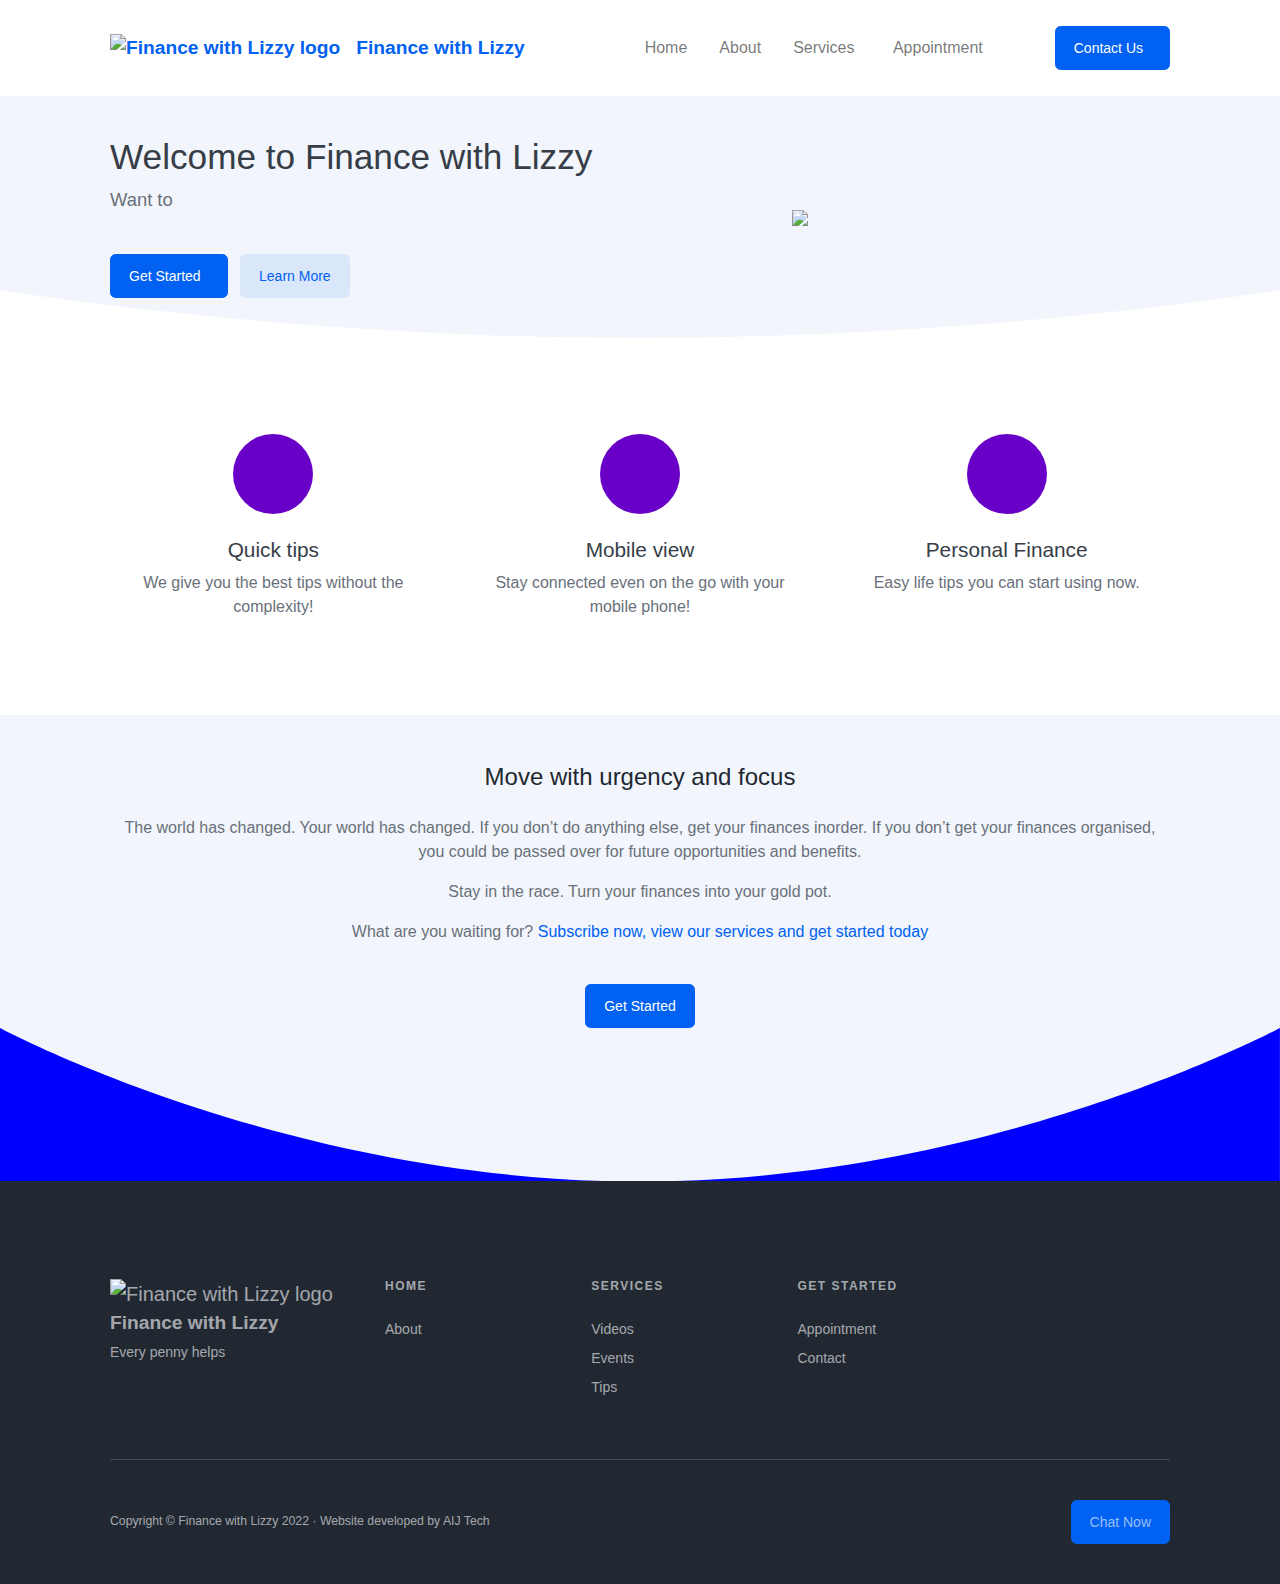
==== index.html @ 0e136846 "Update index.html" ====
<!DOCTYPE html>
<html lang="en-GB">

<!--Start of header section-->   
    <head>
        <meta charset="utf-8" />
          <meta http-equiv="X-UA-Compatible" content="IE=edge" />

        
<!--Mobile Responsive view--> 
        <meta name="viewport" content="width=device-width, initial-scale=1, shrink-to-fit=no" />
<!--Mobile Responsive view--> 

        
<!-- SEO - Snippet control: Must Add unique <Meta Name> desciption to each page -->     
        <meta name="description" content="Finance with Lizzy is a UK based finance company, with a mission to help everyone save money, make money and make their money work harder. Finance with Lizzy is available online in over 30 countries worldwide.">
<!-- SEO - Snippet control: Must Add unique <Meta Name> desciption to each page -->     

        
<!-- SEO - Search Title links: Must Add unique <Title> desciption to each page -->
        <title>Finance with Lizzy | Home </title>
<!-- SEO - Search Title links: Must Add unique <Title> desciption to each page -->

        
<!-- CSS Stylying sheets and Javascript-->      
        <link href="style.css" rel="stylesheet" />
           <link rel="icon" type="image/x-icon" href="favicon.ico">
               <script data-search-pseudo-elements defer src="https://cdnjs.cloudflare.com/ajax/libs/font-awesome/5.15.1/js/all.min.js" crossorigin="anonymous"></script>
        <script src="https://cdnjs.cloudflare.com/ajax/libs/feather-icons/4.24.1/feather.min.js" crossorigin="anonymous"></script>
<!-- CSS Stylying sheets and Javascript--> 

        
         </head>
<!--End of header section-->




<!--Start of navbar, body section -->
    <body>
        <div id="layoutDefault">
            <div id="layoutDefault_content">
                <main>


<!-- Start of navbar section-->
                    <nav class="navbar navbar-marketing navbar-expand-lg bg-white navbar-light">
                        <div class="container px-5">
                            
<!--Clicakble Finance with Lizzy Logo in header and footer-->
                             <a class="navbar-brand text-primary" a href="index.html"> <img src="favicon.ico" alt="Finance with Lizzy logo" style="width:42px;height:42px;"></i></a>
<!--End of Clicakble Finance with Lizzy Logo in header and footer-->
                            
                            <a class="navbar-brand text-primary" href="index.html">Finance with Lizzy</a>
                            

<!--Start of navbar section-->
                            <button class="navbar-toggler" type="button" data-bs-toggle="collapse" data-bs-target="#navbarSupportedContent" aria-controls="navbarSupportedContent" aria-expanded="false" aria-label="Toggle navigation"><i data-feather="menu"></i></button>
                            

<!--Start of navbar section, which will also hide (collapse) in mobile view-->
                            <div class="collapse navbar-collapse" id="navbarSupportedContent">
                                <ul class="navbar-nav ms-auto me-lg-5">
                                    <li class="nav-item"><a class="nav-link" href="index.html">Home</a></li>
                                    <li class="nav-item"><a class="nav-link" href="about.html">About</a></li>
<!--End of navbar section, which will also hide in mobile view-->                                

<!--Start of navbar section, which will also hide in website view-->
                                       
                                         <li class="nav-item dropdown no-caret">
                                        <a class="nav-link dropdown-toggle" id="navbarDropdownPages" href="#" role="button" data-bs-toggle="dropdown" aria-haspopup="true" aria-expanded="false">
                                            Services
                                            <i class="fas fa-chevron-right dropdown-arrow"></i>
                                        </a>
                                        <div class="dropdown-menu dropdown-menu-end me-lg-n10 me-xl-n8 animated--fade-in-up" aria-labelledby="navbarDropdownPages">                                     
                                                 <div class="col-lg-4 p-lg-5">
                                                    <h6 class="dropdown-header text-primary">Services</h6>
                                                    <a class="dropdown-item" href="videos.html">Videos</a>
                                                    <a class="dropdown-item" href="events.html">Events</a>
                                                    <a class="dropdown-item" href="tips.html">Tips</a>                                                  
                                                     <div class="dropdown-divider border-0"></div>                 
                                            </div>
                                        </div>
                                    </li>
                                     
                                    
                                    <li class="nav-item"><a class="nav-link" href="appointment.html">Appointment</a></li>
                                </ul>
                                <a class="btn fw-500 ms-lg-4 btn-primary" href="contact.html">
                                    Contact Us
                                    <i class="ms-2" data-feather="arrow-right"></i>
                                </a>
                                </div>
                            </div>
                        </div>
                    </nav>
<!--End of navbar section, which will also hide in website view-->




<!-- Start of 1st Page section-->
                    <header class="page-header-ui page-header-light py-lg-5 bg-light">
                        <div class="page-header-ui-content">
                            <div class="container px-5">
                                <div class="row gx-5 align-items-center">
                                    <div class="col-lg-7">


                                        
<!--   Start of Code to add typewriter effect-->
 <div class="#"> <h1 class="page-header-ui-title">Welcome to Finance with Lizzy</h1></div>

<p class="page-header-ui-text mb-5">Want to
                              <span class="txt-type" data-wait="3000" data-words='["save money?", "make money?", "make your money work harder?"]'></span></p>
<!-- End of Code to add typewriter effect-->


                                        

<!-- Start of Code to add button-->                                        
                                        <a class="btn btn-primary fw-500 me-2" href="videos.html">
                                            Get Started
                                            <i class="ms-2" data-feather="arrow-right"></i>
                                        </a>
                                        <a class="btn btn-primary-soft text-primary fw-500" href="contact.html">Learn More</a>
                                    </div>
                                    <div class="col-lg-5 d-none d-lg-block"><img class="img-fluid ps-xl-5" src="piggybank.jpg" /></div>
                                </div>
                            </div>
                        </div>
                        <div class="svg-border-rounded text-white">
<!-- End of Code to add button-->  



                            
<!-- Rounded SVG Border "U shaped", under header and picture-->
                            <svg xmlns="http://www.w3.org/2000/svg" viewBox="0 0 144.54 17.34" preserveAspectRatio="none" fill="currentColor"><path d="M144.54,17.34H0V0H144.54ZM0,0S32.36,17.34,72.27,17.34,144.54,0,144.54,0"></path></svg>
                        </div>

                    </header>
<!--End of 1st page section-->




<!--Start of 2nd page section-->
                    <section class="bg-white py-10">
                        <div class="container px-5">
                            <div class="row gx-5 text-center">
                                <div class="col-lg-4 mb-5 mb-lg-0">
                                    <div class="icon-stack icon-stack-xl bg-gradient-primary-to-secondary text-white mb-4"><i data-feather="money"></i></div>
                                    <h3>Quick tips</h3>
                                    
                                    <p class="mb-0">We give you the best tips without the complexity!</p>
                                </div>
                                <div class="col-lg-4 mb-5 mb-lg-0">
                                    <div class="icon-stack icon-stack-xl bg-gradient-primary-to-secondary text-white mb-4"><i data-feather="smartphone"></i></div>
                                    <h3>Mobile view</h3>
                                    <p class="mb-0">Stay connected even on the go with your mobile phone!</p>
                                </div>
                                <div class="col-lg-4">
                                    <div class="icon-stack icon-stack-xl bg-gradient-primary-to-secondary text-white mb-4"><i data-feather="layers"></i></div>
                                    <h3>Personal Finance</h3>
                                    <p class="mb-0">Easy life tips you can start using now. </p>
                                </div>
                            </div>
                        </div>                   
                        <div class="svg-border-rounded text-dark">






                        </div>
                    </section>
                </main>
<!-- End of 1st section-->



<section class="text-gray-600 body-font">
  <div class="container px-5 py-24 mx-auto">
    <div class="flex flex-col text-center w-full mb-12">
        </br>
        </br>
      <h1 class="sm:text-3xl text-2xl font-medium title-font mb-4 text-gray-900">Move with urgency and focus</h1>
      <p class="lg:w-2/3 mx-auto leading-relaxed text-base">

The world has changed. Your world has changed. If you don’t do anything else, get your finances inorder. If you don’t get your finances organised, you could be passed over for future opportunities and benefits.</p>

<p>
Stay in the race. Turn your finances into your gold pot.</p>


<p>What are you waiting for? <a href="videos.html">Subscribe now, view our services and get started today</a></p>


<!--Button-->  
<div class="mt-5 text-center"><a class="btn btn-primary fw-500" href="videos.html">Get Started</a></div></div>
<!-- Button end-->
      

    </div>
  </div>
</section>

                </div>

<!--Start of Footer section here-->
<!-- Rounded SVG Border-->
                            <svg xmlns="http://www.w3.org/2000/svg" viewBox="0 0 144.54 17.34" preserveAspectRatio="none" fill="blue"><path d="M144.54,17.34H0V0H144.54ZM0,0S32.36,17.34,72.27,17.34,144.54,0,144.54,0"></path></svg>              
            





<!--Start of Footer section -->         
            <div id="layoutDefault_footer">
                <footer class="footer pt-10 pb-5 mt-auto bg-dark footer-dark">
                    <div class="container px-5">
                        <div class="row gx-5">
                            <div class="col-lg-3">


<!--Clicakble Finance with Lizzy Logo in header and footer-->
<a class="navbar-brand text-primary" a href="index.html"> <img src="favicon.ico" alt="Finance with Lizzy logo" style="width:42px;height:42px;"></i></a>
<!--End of Clicakble Finance with Lizzy Logo in header and footer-->


<!--Footer logo section-->
            <div class="footer-brand">Finance with Lizzy</div>
                <div class="mb-3">Every penny helps</div>
                  <div class="icon-list-social mb-5">
                    <a class="icon-list-social-link" a href="https://www.instagram.com"><i class="fab fa-instagram"></i></a>
                    <a class="icon-list-social-link" a href="https://www.linkedin.com/in/finance-wth-lizzy"><i class="fab fa-linkedin"></i></a>
                    <a class="icon-list-social-link" a href="mailto:finance.with.lizzy@outlook.com"><i class="fa fa-envelope"></i></a>
                    <a class="icon-list-social-link" a href="tel:+44-7946-403-628"><i class="fa fa-phone-square"></i></a>
                                </div>
                            </div>
                            
            <div class="col-lg-9">
                 <div class="row gx-5">
                     <div class="col-lg-3 col-md-6 mb-5 mb-lg-0">
                         <div class="text-uppercase-expanded text-xs mb-4">Home</div>
                            <ul class="list-unstyled mb-0">
                               <li class="mb-2"><a href="about.html">About</a></li>
                                      </ul>
                                    </div>

<div class="col-lg-3 col-md-6 mb-5 mb-lg-0">
    <div class="text-uppercase-expanded text-xs mb-4">Services</div>
        <ul class="list-unstyled mb-0">
             <li class="mb-2"><a href="videos.html">Videos</a></li>
             <li class="mb-2"><a href="events.html">Events</a></li>
             <li class="mb-2"><a href="tips.html">Tips</a></li>

                                     </ul>
                                    </div>


<div class="col-lg-3 col-md-6">
                <div class="text-uppercase-expanded text-xs mb-4">Get Started</div>
                  <ul class="list-unstyled mb-0">
                     <li class="mb-2"><a href="appointment.html">Appointment</a></li> 
                     <li class="mb-2"><a href="contact.html">Contact</a></li> 
                                        </ul>
                                        <br>
                                    </div>
                                </div>
                            </div>
                        </div>
                    <hr class="my-5" />

   <div class="row gx-5 align-items-center">
         <div class="col-md-6 small">Copyright &copy; Finance with Lizzy 2022 
 &middot; Website developed by <a href="https://www.aijtech.com">AIJ Tech</a>
                                </div>

<div class="col-md-6 text-md-end small">

                                


<!-- WhatsApp button section-->                     
 <a class="btn fw-500 ms-lg-4 btn-primary" 
<button class="btn" a href="https://wa.me/+447946403628?text=Hi,%20I'm%20interested%20in%20your%20website%20and%20social%20media%20package.">Chat Now</button></a>
<!-- End of WhatsApp button section--> 

                                
                                </div>
                            </div>
                        </div>
                    </div>
                </footer>
<!--End of footer section-->

                 </div>
              </div>

<!--Start of JavaScript link section-->        
            <script src="https://cdn.jsdelivr.net/npm/bootstrap@5.1.3/dist/js/bootstrap.bundle.min.js" crossorigin="anonymous"></script>
        <script src="scripts.js"></script>
<!--End of JavaScript link section-->   
    </body>
</html>
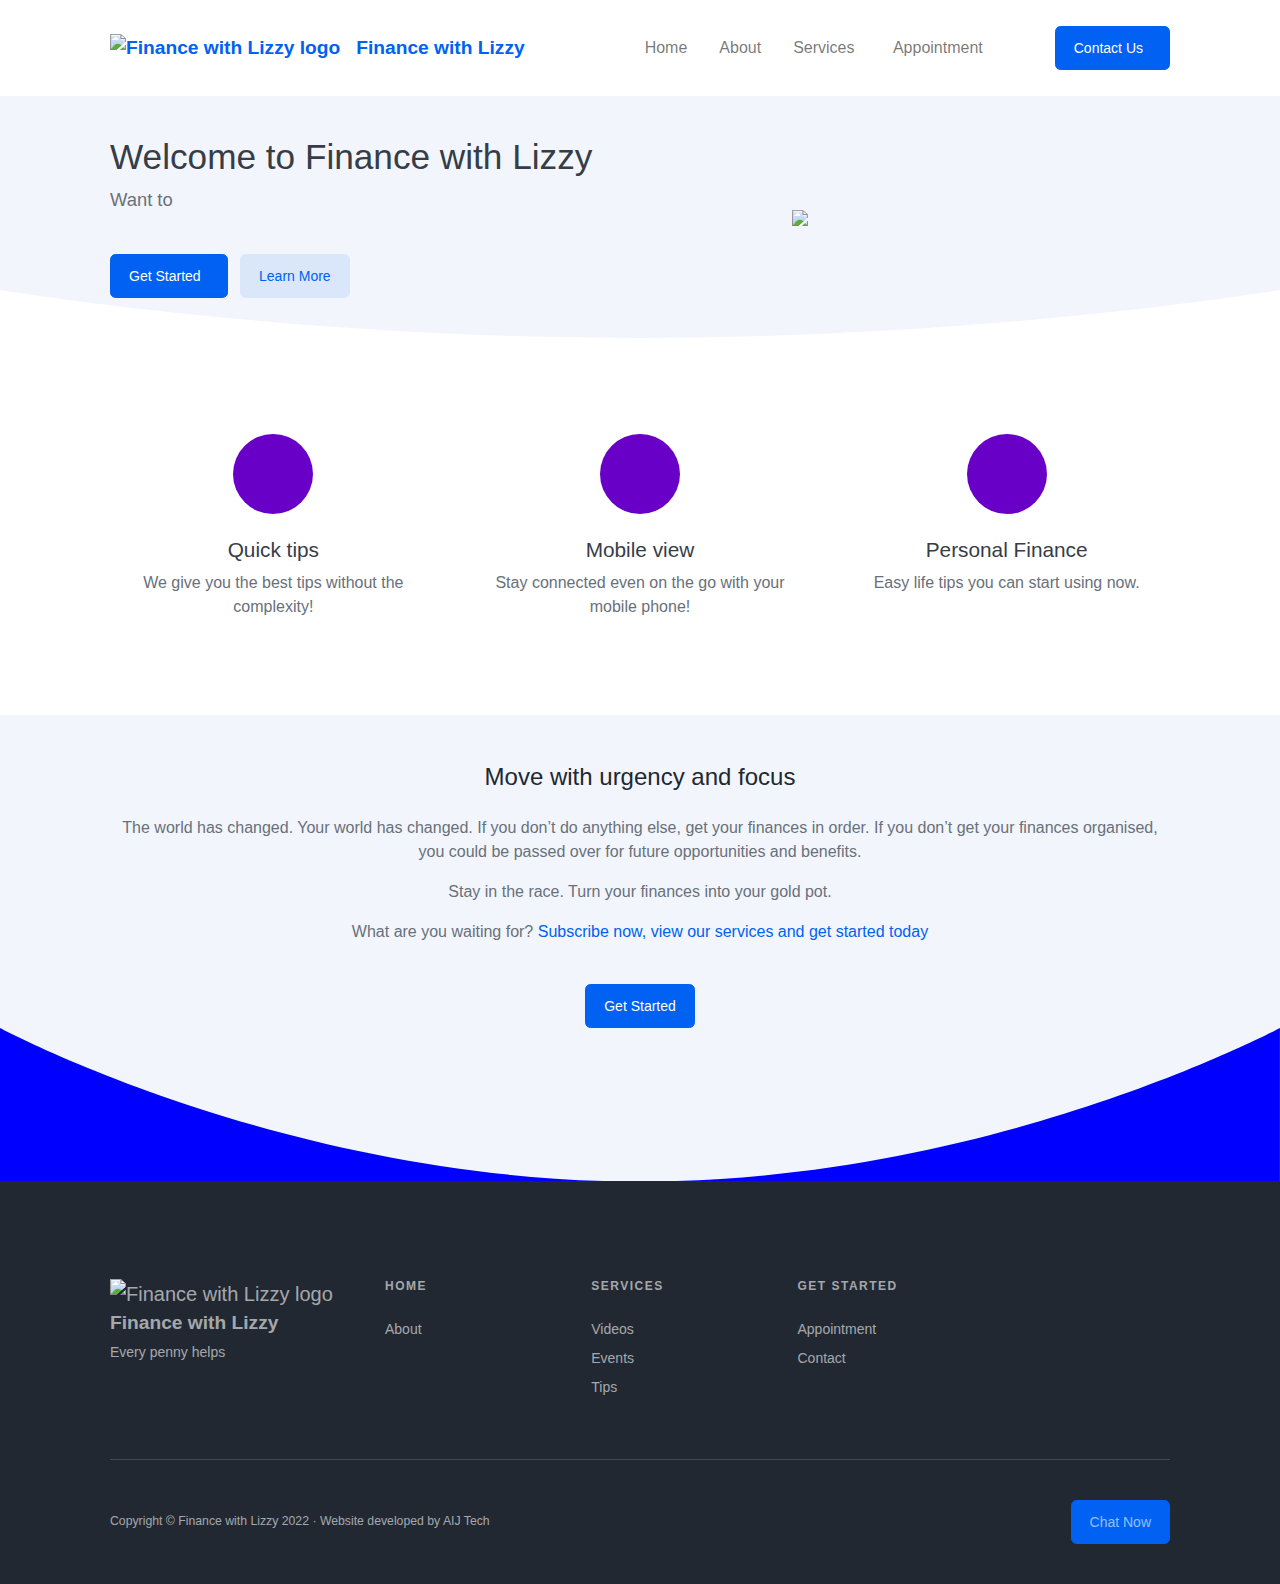
==== commit 8acea289: "Update index.html" ====
--- a/index.html
+++ b/index.html
@@ -14,11 +14,16 @@
         
 <!-- SEO - Snippet control: Must Add unique <Meta Name> desciption to each page -->     
         <meta name="description" content="Finance with Lizzy is a UK based finance company, with a mission to help everyone save money, make money and make their money work harder. Finance with Lizzy is available online in over 30 countries worldwide.">
+        <meta name="keywords" content="​We provide financial education to people, save money, make money, make your money work harder, Finance with Lizzy, personal finance, accountant, business finance, UK, USA, Canada, Global, financial freedom, debt free, FIRE and Financial freedom retire early. ​Our services can help you adapt to today’s world and help you shape your finances to reach your goals.> 
+        <meta name="generator" content="www.financewithlizzy.com">
+        <meta property="og:title" content="Finance with Lizzy | Home">
+        <meta property="og:description" content="Finance with Lizzy is a UK based finance company, with a mission to help everyone save money, make money and make their money work harder. Finance with Lizzy is available online in over 30 countries worldwide.
+        <meta property="og:image" content="favicon.ico">
 <!-- SEO - Snippet control: Must Add unique <Meta Name> desciption to each page -->     
 
         
 <!-- SEO - Search Title links: Must Add unique <Title> desciption to each page -->
-        <title>Finance with Lizzy | Home </title>
+        <title>Finance with Lizzy | About Us </title>
 <!-- SEO - Search Title links: Must Add unique <Title> desciption to each page -->
 
         
@@ -98,7 +103,6 @@
 
 
 
-
 <!-- Start of 1st Page section-->
                     <header class="page-header-ui page-header-light py-lg-5 bg-light">
                         <div class="page-header-ui-content">
@@ -189,7 +193,7 @@
       <h1 class="sm:text-3xl text-2xl font-medium title-font mb-4 text-gray-900">Move with urgency and focus</h1>
       <p class="lg:w-2/3 mx-auto leading-relaxed text-base">
 
-The world has changed. Your world has changed. If you don’t do anything else, get your finances inorder. If you don’t get your finances organised, you could be passed over for future opportunities and benefits.</p>
+The world has changed. Your world has changed. If you don’t do anything else, get your finances in order. If you don’t get your finances organised, you could be passed over for future opportunities and benefits.</p>
 
 <p>
 Stay in the race. Turn your finances into your gold pot.</p>
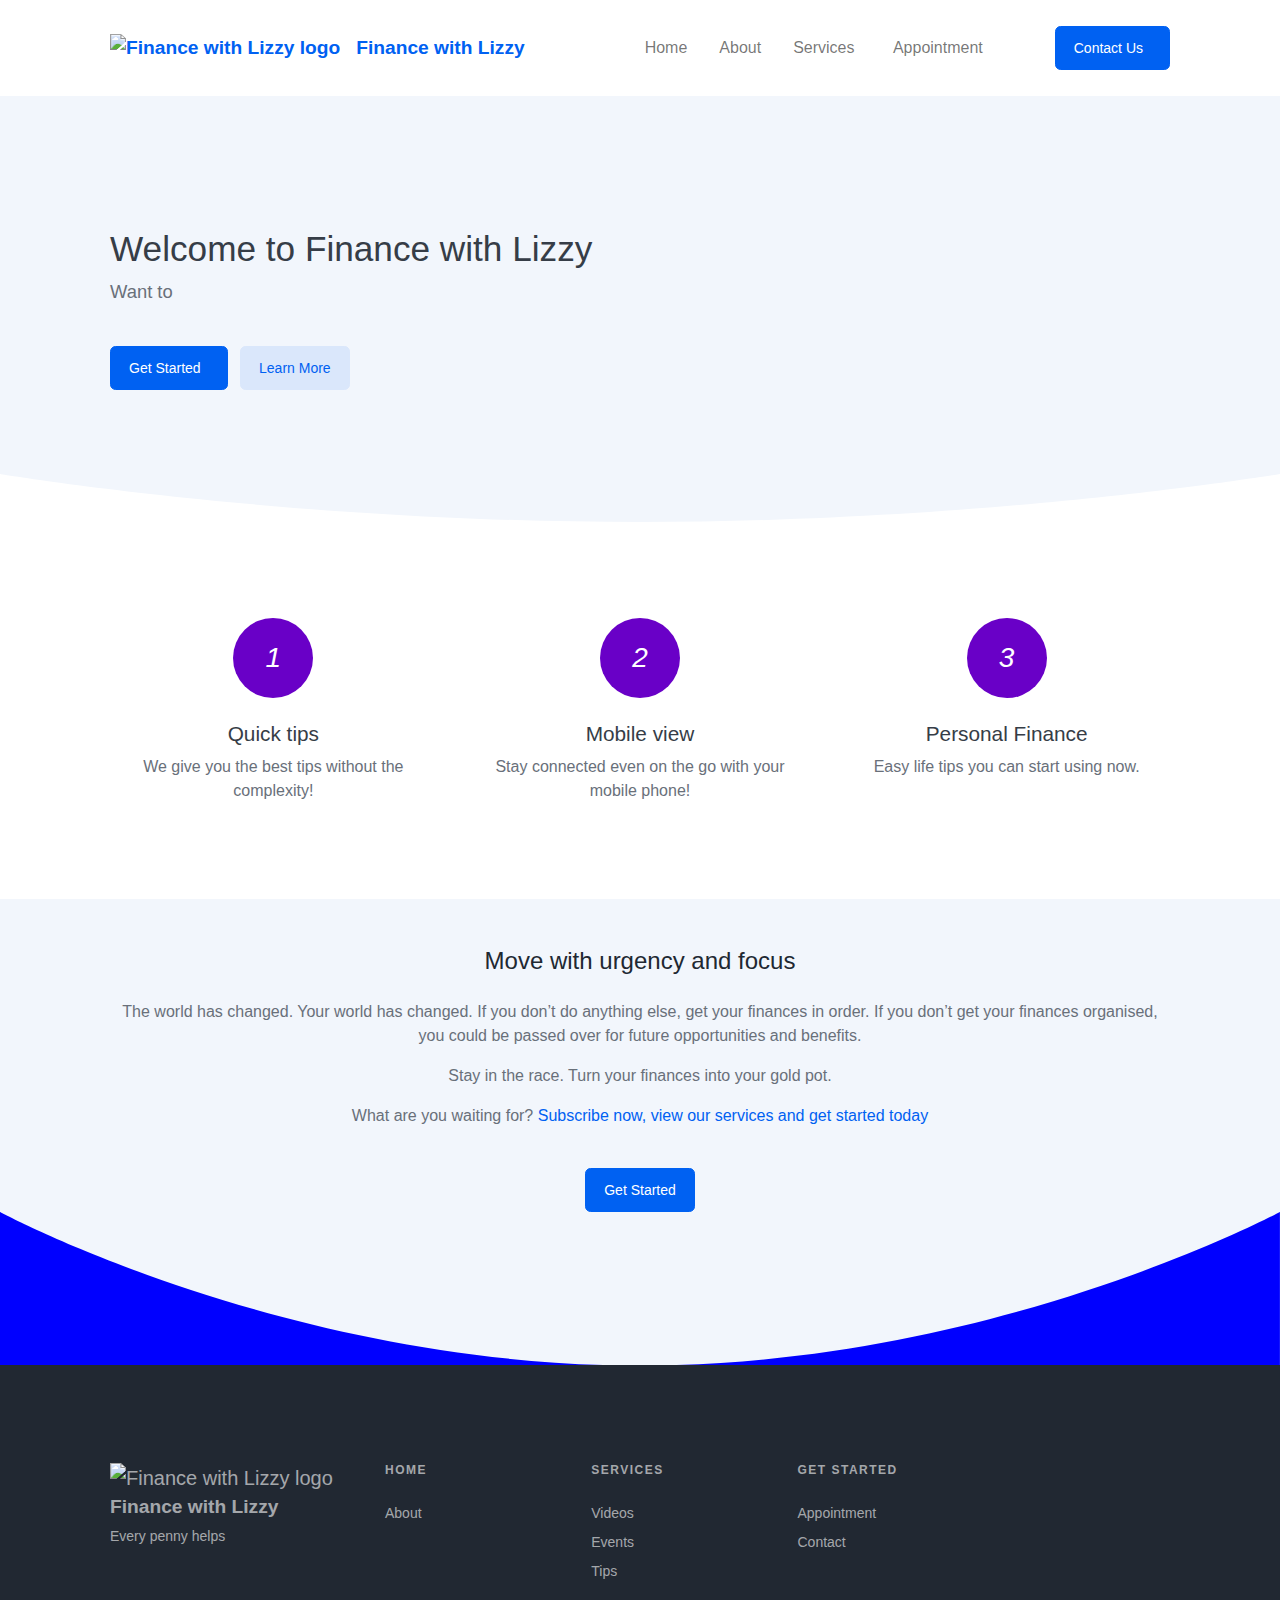
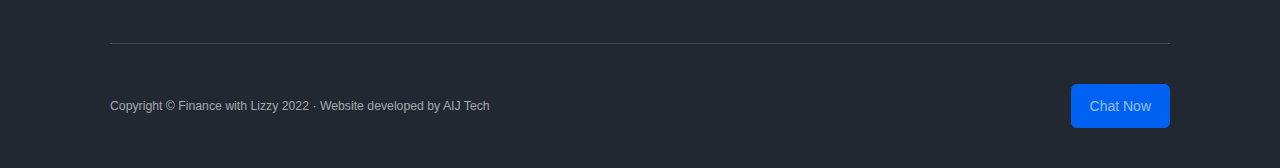
==== commit 7b20035a: "Update index.html" ====
--- a/index.html
+++ b/index.html
@@ -23,7 +23,7 @@
 
         
 <!-- SEO - Search Title links: Must Add unique <Title> desciption to each page -->
-        <title>Finance with Lizzy | About Us </title>
+        <title>Finance with Lizzy | Home </title>
 <!-- SEO - Search Title links: Must Add unique <Title> desciption to each page -->
 
         
@@ -129,7 +129,20 @@
                                         </a>
                                         <a class="btn btn-primary-soft text-primary fw-500" href="contact.html">Learn More</a>
                                     </div>
-                                    <div class="col-lg-5 d-none d-lg-block"><img class="img-fluid ps-xl-5" src="piggybank.jpg" /></div>
+                                    
+                                     <!-- Go to Youtube, click on video and then click share, then copy, then embed link and copy the code for that video -->
+    
+                                    <div class="col-lg-5 d-none d-lg-block"><img class="img-fluid ps-xl-5">
+                                    
+                                        
+                                             
+          <iframe width="560" height="315" src="https://www.youtube.com/embed/Q7CqbtzpdrM?autoplay=1&mute=1" title="YouTube video player" frameborder="0" allow="accelerometer; autoplay; clipboard-write; encrypted-media; gyroscope; picture-in-picture" allowfullscreen></iframe>
+          
+          
+        </div>
+      <br>
+    <br>
+       
                                 </div>
                             </div>
                         </div>
@@ -154,18 +167,18 @@
                         <div class="container px-5">
                             <div class="row gx-5 text-center">
                                 <div class="col-lg-4 mb-5 mb-lg-0">
-                                    <div class="icon-stack icon-stack-xl bg-gradient-primary-to-secondary text-white mb-4"><i data-feather="money"></i></div>
+                                    <div class="icon-stack icon-stack-xl bg-gradient-primary-to-secondary text-white mb-4"><i data-feather="code">1</i></div>
                                     <h3>Quick tips</h3>
                                     
                                     <p class="mb-0">We give you the best tips without the complexity!</p>
                                 </div>
                                 <div class="col-lg-4 mb-5 mb-lg-0">
-                                    <div class="icon-stack icon-stack-xl bg-gradient-primary-to-secondary text-white mb-4"><i data-feather="smartphone"></i></div>
+                                    <div class="icon-stack icon-stack-xl bg-gradient-primary-to-secondary text-white mb-4"><i data-feather="smartphone">2</i></div>
                                     <h3>Mobile view</h3>
                                     <p class="mb-0">Stay connected even on the go with your mobile phone!</p>
                                 </div>
                                 <div class="col-lg-4">
-                                    <div class="icon-stack icon-stack-xl bg-gradient-primary-to-secondary text-white mb-4"><i data-feather="layers"></i></div>
+                                    <div class="icon-stack icon-stack-xl bg-gradient-primary-to-secondary text-white mb-4"><i data-feather="layers">3</i></div>
                                     <h3>Personal Finance</h3>
                                     <p class="mb-0">Easy life tips you can start using now. </p>
                                 </div>
@@ -182,6 +195,11 @@
                     </section>
                 </main>
 <!-- End of 1st section-->
+        
+        
+   
+        
+        
 
 
 
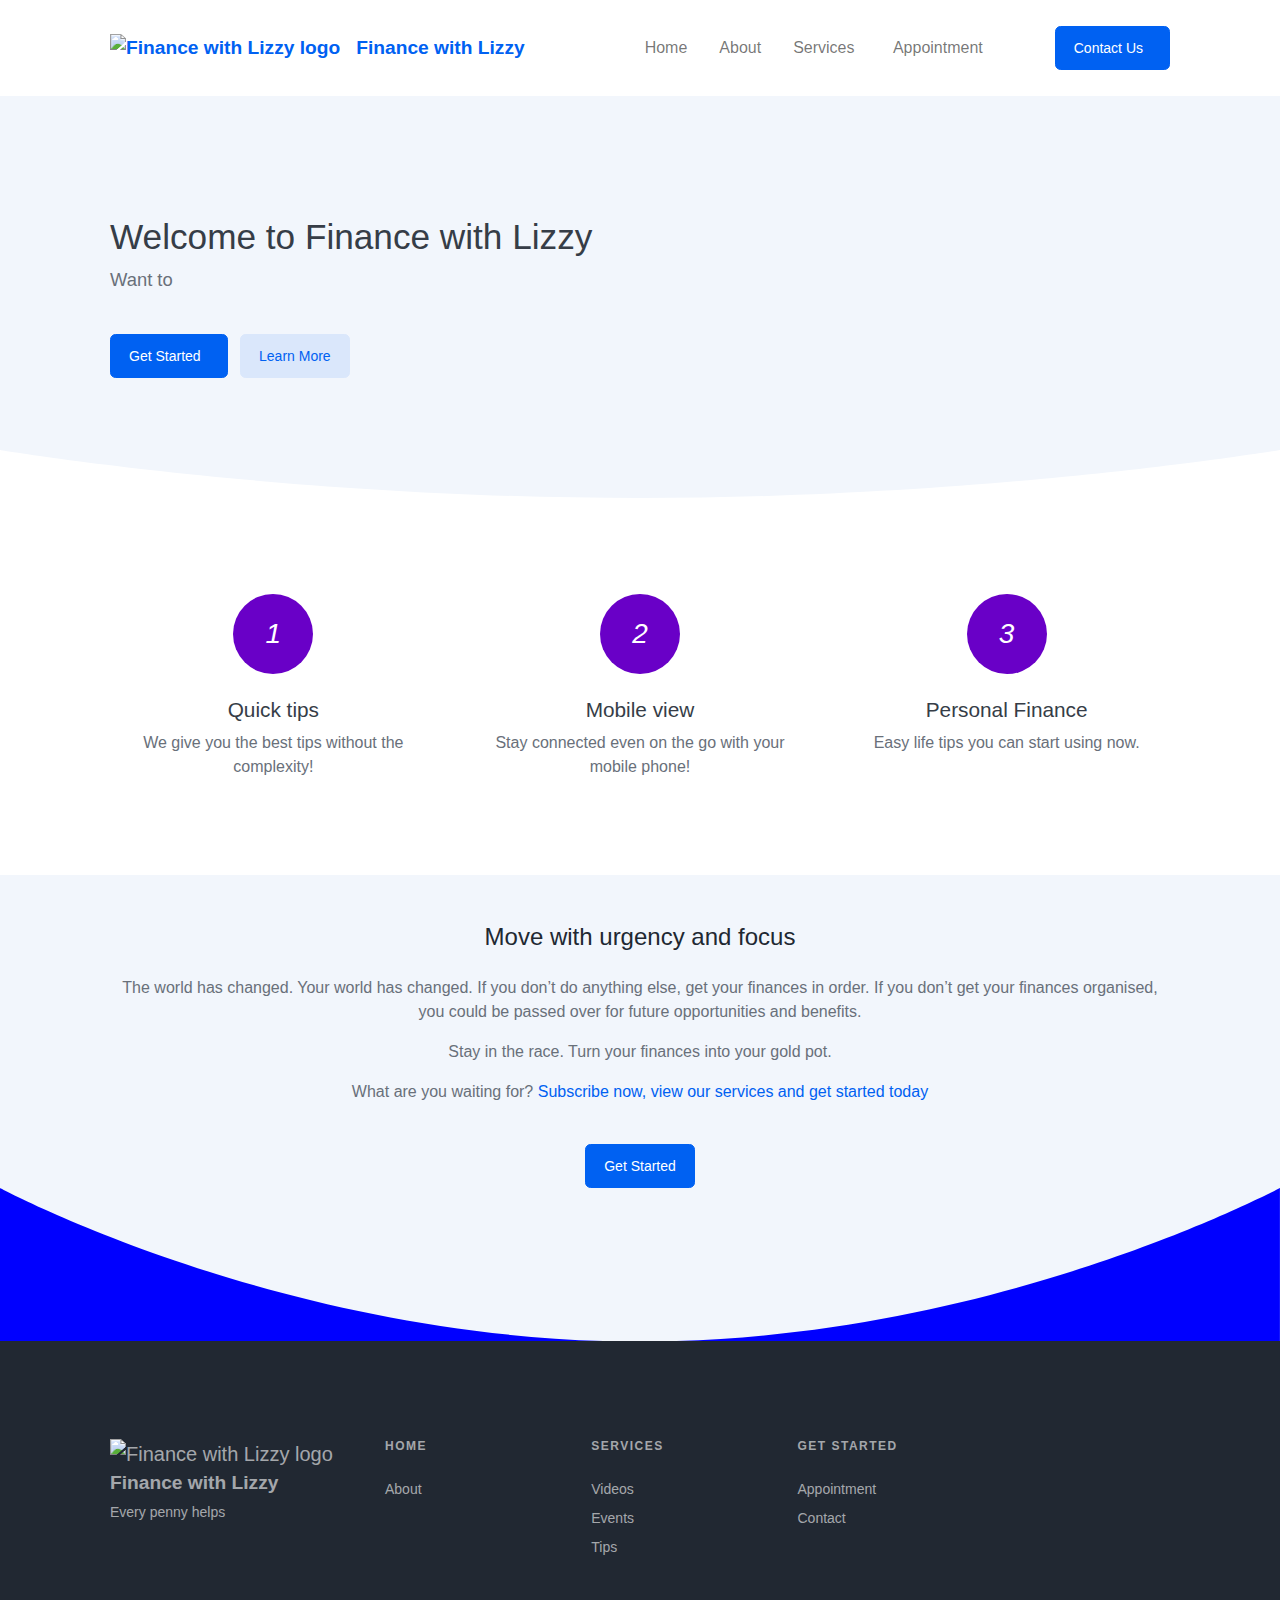
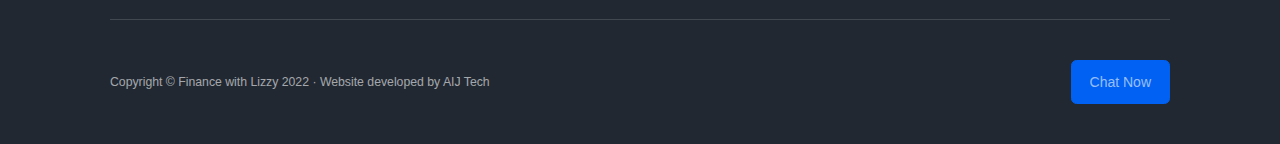
==== commit fc2bdb39: "Update index.html" ====
--- a/index.html
+++ b/index.html
@@ -80,9 +80,9 @@
                                         <div class="dropdown-menu dropdown-menu-end me-lg-n10 me-xl-n8 animated--fade-in-up" aria-labelledby="navbarDropdownPages">                                     
                                                  <div class="col-lg-4 p-lg-5">
                                                     <h6 class="dropdown-header text-primary">Services</h6>
-                                                    <a class="dropdown-item" href="videos.html">Videos</a>
-                                                    <a class="dropdown-item" href="events.html">Events</a>
-                                                    <a class="dropdown-item" href="tips.html">Tips</a>                                                  
+                                                    <a class="dropdown-item" href="services.html">Videos</a>
+                                                    <a class="dropdown-item" href="services.html">Events</a>
+                                                    <a class="dropdown-item" href="services.html">Tips</a>                                                  
                                                      <div class="dropdown-divider border-0"></div>                 
                                             </div>
                                         </div>
@@ -130,29 +130,21 @@
                                         <a class="btn btn-primary-soft text-primary fw-500" href="contact.html">Learn More</a>
                                     </div>
                                     
-                                     <!-- Go to Youtube, click on video and then click share, then copy, then embed link and copy the code for that video -->
-    
-                                    <div class="col-lg-5 d-none d-lg-block"><img class="img-fluid ps-xl-5">
-                                    
-                                        
-                                             
-          <iframe width="560" height="315" src="https://www.youtube.com/embed/Q7CqbtzpdrM?autoplay=1&mute=1" title="YouTube video player" frameborder="0" allow="accelerometer; autoplay; clipboard-write; encrypted-media; gyroscope; picture-in-picture" allowfullscreen></iframe>
-          
-          
-        </div>
-      <br>
-    <br>
-       
+                                    <div class="col-lg-5 d-none d-lg-block"><iframe width="560" height="315" src="https://www.youtube.com/embed/Q7CqbtzpdrM?autoplay=1&mute=1" title="YouTube video player" frameborder="0" allow="accelerometer; autoplay; clipboard-write; encrypted-media; gyroscope; picture-in-picture" allowfullscreen></iframe>
+          </div>
                                 </div>
                             </div>
                         </div>
                         <div class="svg-border-rounded text-white">
 <!-- End of Code to add button-->  
 
-
-
-                            
+                                    
+                               
+
+                        
+
 <!-- Rounded SVG Border "U shaped", under header and picture-->
+                         <div class="svg-border-rounded text-white">    
                             <svg xmlns="http://www.w3.org/2000/svg" viewBox="0 0 144.54 17.34" preserveAspectRatio="none" fill="currentColor"><path d="M144.54,17.34H0V0H144.54ZM0,0S32.36,17.34,72.27,17.34,144.54,0,144.54,0"></path></svg>
                         </div>
 
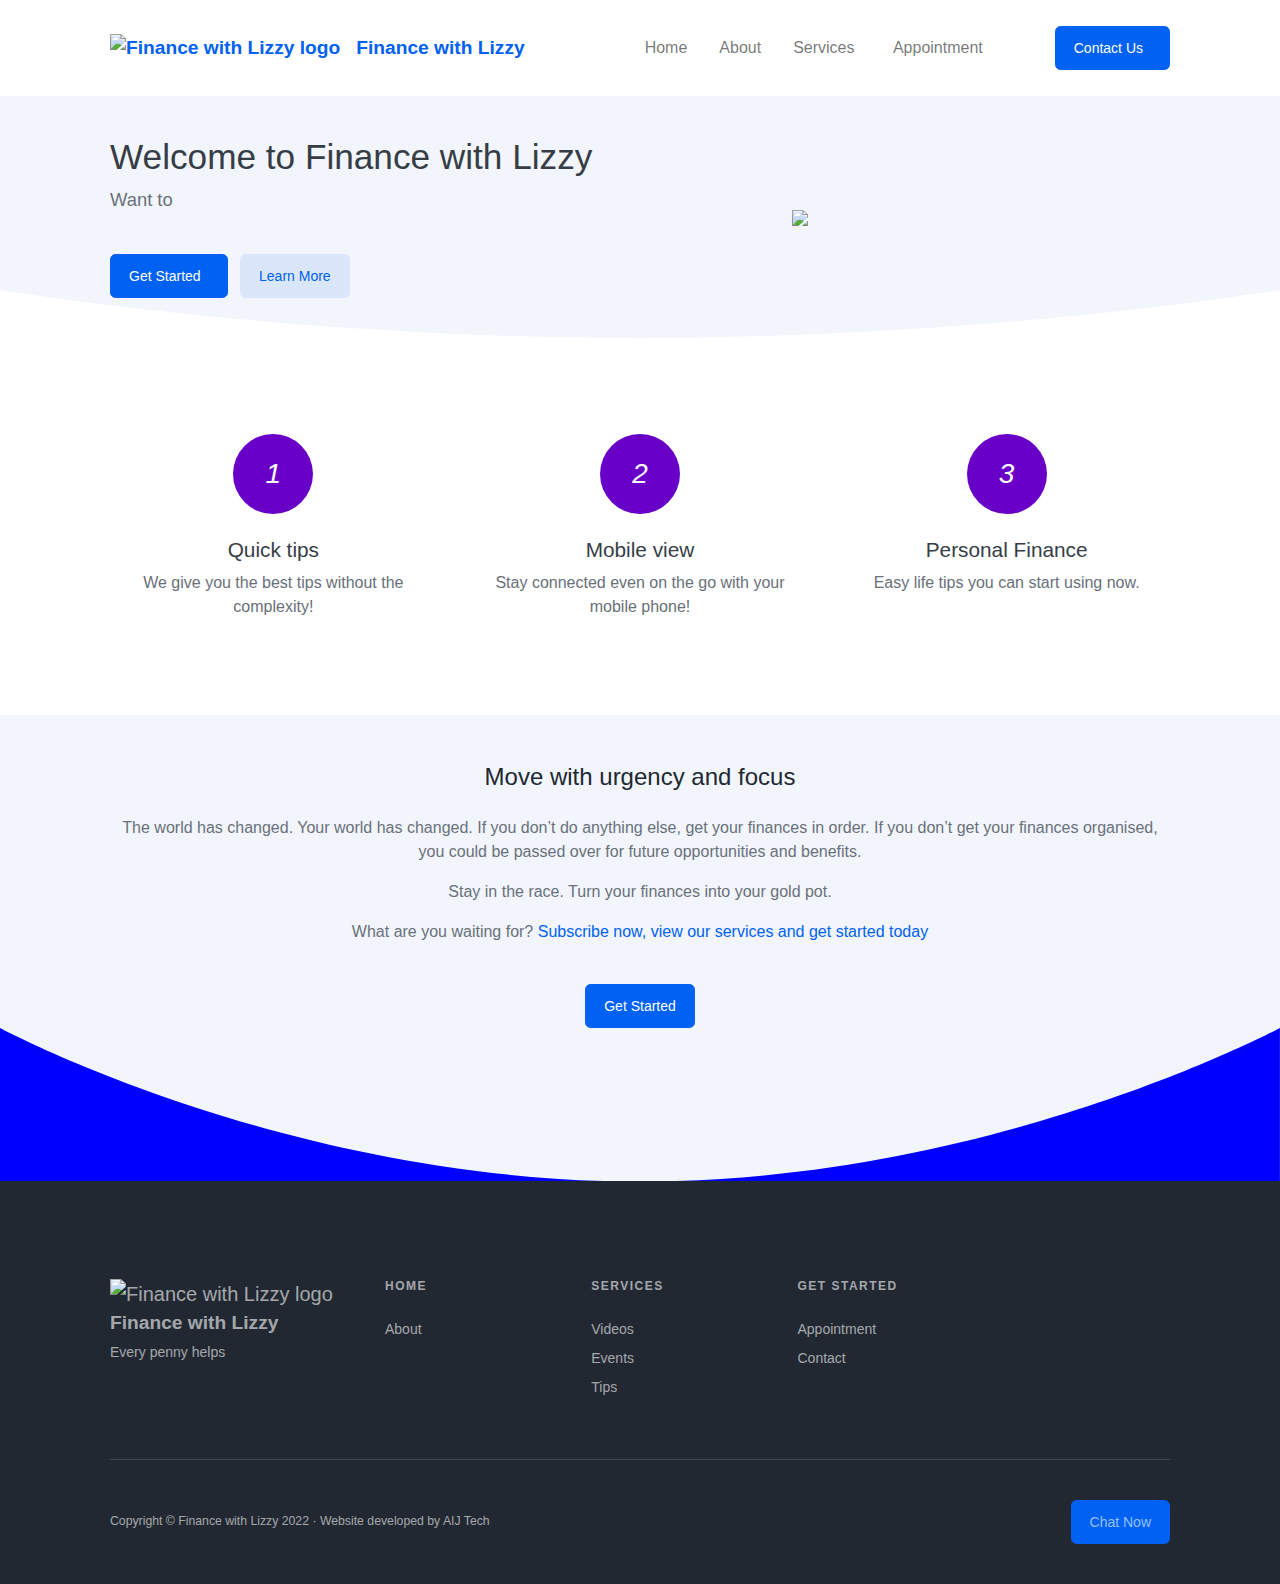
==== commit 463a93e7: "Update index.html" ====
--- a/index.html
+++ b/index.html
@@ -123,20 +123,19 @@
                                         
 
 <!-- Start of Code to add button-->                                        
-                                        <a class="btn btn-primary fw-500 me-2" href="videos.html">
+                                        <a class="btn btn-primary fw-500 me-2" href="services.html">
                                             Get Started
                                             <i class="ms-2" data-feather="arrow-right"></i>
                                         </a>
                                         <a class="btn btn-primary-soft text-primary fw-500" href="contact.html">Learn More</a>
                                     </div>
-                                    
-                                    <div class="col-lg-5 d-none d-lg-block"><iframe width="560" height="315" src="https://www.youtube.com/embed/Q7CqbtzpdrM?autoplay=1&mute=1" title="YouTube video player" frameborder="0" allow="accelerometer; autoplay; clipboard-write; encrypted-media; gyroscope; picture-in-picture" allowfullscreen></iframe>
-          </div>
+                                    <div class="col-lg-5 d-none d-lg-block"><img class="img-fluid ps-xl-5" src="piggybank.jpg" /></div>
                                 </div>
                             </div>
                         </div>
                         <div class="svg-border-rounded text-white">
 <!-- End of Code to add button-->  
+
 
                                     
                                
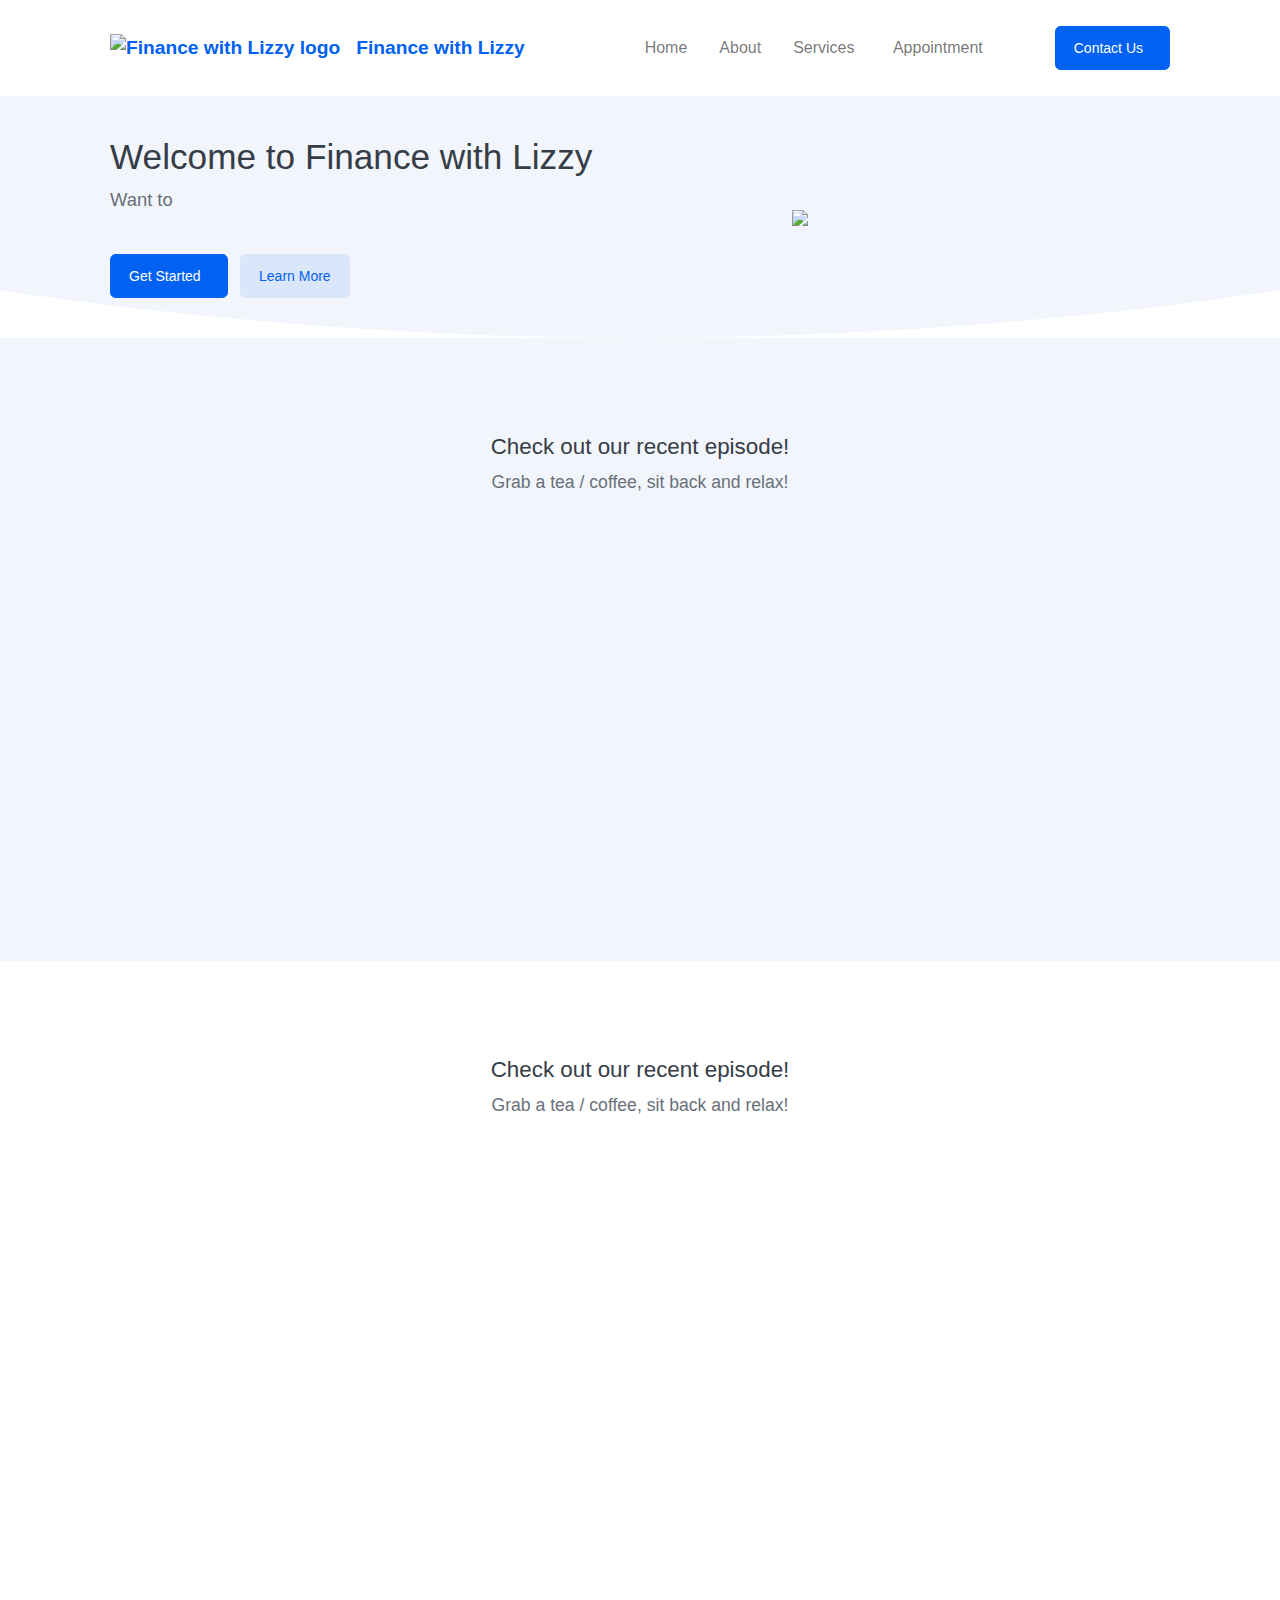
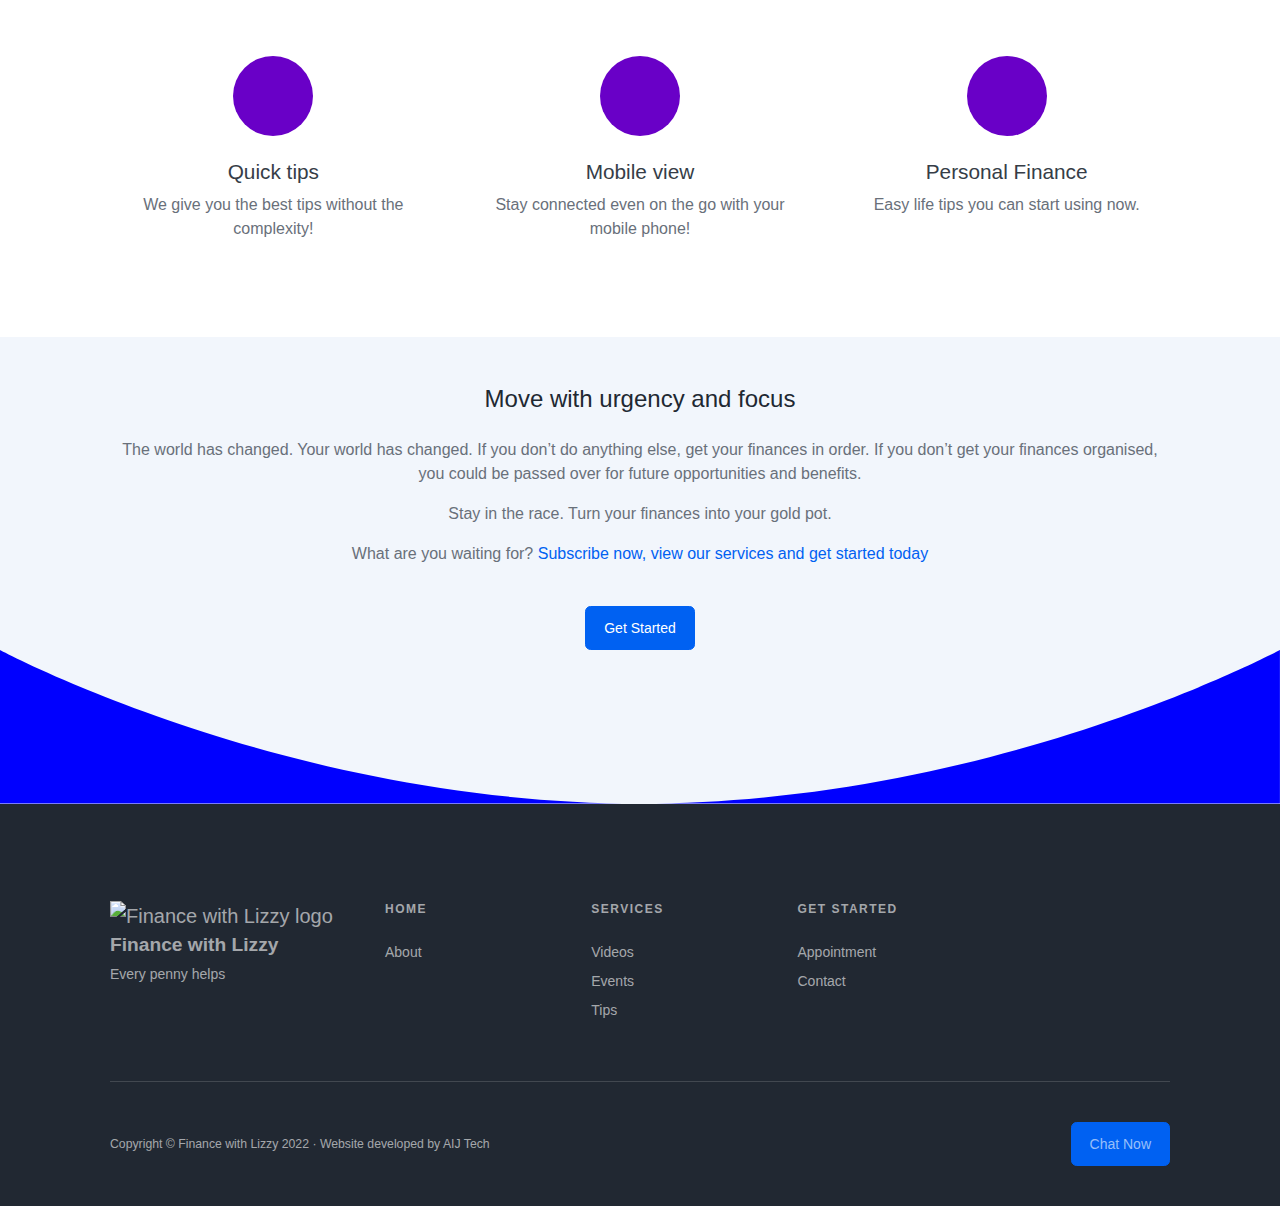
==== commit 075bce89: "Update index.html" ====
--- a/index.html
+++ b/index.html
@@ -151,25 +151,76 @@
 <!--End of 1st page section-->
 
 
-
-
+                        
+                                    <section class="bg-light py-10">
+                        <div class="container px-5">
+                            <div class="text-center mb-5">
+                                <h2>Check out our recent episode!</h2>
+                                <p class="lead">Grab a tea / coffee, sit back and relax!</p>
+                            </div>
+                           
+                            <div class="row gx-5">
+                                                    <iframe width="250" height="330" src="https://www.youtube.com/embed/pZyyFwGM_Zo" title="YouTube video player" frameborder="0" allow="accelerometer; autoplay; clipboard-write; encrypted-media; gyroscope; picture-in-picture" allowfullscreen></iframe> 
+                            </div>
+                           
+                    </section>              
+                        
+ 
+                       
+                    
+
+<!--Start of 2nd page section-->
+                    <section class="bg-white py-10">
+                        <div class="container px-5">
+                            <div class="row gx-5 text-center">
+                             
+                                
+                                
+                                <h2>Check out our recent episode!</h2>
+                                <p class="lead">Grab a tea / coffee, sit back and relax!</p>
+                            
+                           
+                            <div class="row gx-5">
+                                                    <iframe width="250" height="330" src="https://www.youtube.com/embed/pZyyFwGM_Zo" title="YouTube video player" frameborder="0" allow="accelerometer; autoplay; clipboard-write; encrypted-media; gyroscope; picture-in-picture" allowfullscreen></iframe> 
+                            </div>
+                                
+                                
+                                
+                                
+                            </div>
+                        </div>                   
+                        <div class="svg-border-rounded text-dark">
+
+                        </div>
+                    </section>
+                </main>
+<!-- End of 1st section-->
+        
+        
+   
+                        
+                      
+                        
+                        
+                        
+    
 <!--Start of 2nd page section-->
                     <section class="bg-white py-10">
                         <div class="container px-5">
                             <div class="row gx-5 text-center">
                                 <div class="col-lg-4 mb-5 mb-lg-0">
-                                    <div class="icon-stack icon-stack-xl bg-gradient-primary-to-secondary text-white mb-4"><i data-feather="code">1</i></div>
+                                    <div class="icon-stack icon-stack-xl bg-gradient-primary-to-secondary text-white mb-4"><i data-feather="money"></i></div>
                                     <h3>Quick tips</h3>
                                     
                                     <p class="mb-0">We give you the best tips without the complexity!</p>
                                 </div>
                                 <div class="col-lg-4 mb-5 mb-lg-0">
-                                    <div class="icon-stack icon-stack-xl bg-gradient-primary-to-secondary text-white mb-4"><i data-feather="smartphone">2</i></div>
+                                    <div class="icon-stack icon-stack-xl bg-gradient-primary-to-secondary text-white mb-4"><i data-feather="smartphone"></i></div>
                                     <h3>Mobile view</h3>
                                     <p class="mb-0">Stay connected even on the go with your mobile phone!</p>
                                 </div>
                                 <div class="col-lg-4">
-                                    <div class="icon-stack icon-stack-xl bg-gradient-primary-to-secondary text-white mb-4"><i data-feather="layers">3</i></div>
+                                    <div class="icon-stack icon-stack-xl bg-gradient-primary-to-secondary text-white mb-4"><i data-feather="layers"></i></div>
                                     <h3>Personal Finance</h3>
                                     <p class="mb-0">Easy life tips you can start using now. </p>
                                 </div>
@@ -177,18 +228,18 @@
                         </div>                   
                         <div class="svg-border-rounded text-dark">
 
-
-
-
-
-
                         </div>
                     </section>
                 </main>
-<!-- End of 1st section-->
-        
-        
-   
+<!-- End of 1st section-->                    
+                        
+                        
+                        
+                        
+                        
+                        
+                        
+                        
         
         
 
@@ -208,11 +259,11 @@
 Stay in the race. Turn your finances into your gold pot.</p>
 
 
-<p>What are you waiting for? <a href="videos.html">Subscribe now, view our services and get started today</a></p>
+<p>What are you waiting for? <a href="services.html">Subscribe now, view our services and get started today</a></p>
 
 
 <!--Button-->  
-<div class="mt-5 text-center"><a class="btn btn-primary fw-500" href="videos.html">Get Started</a></div></div>
+<div class="mt-5 text-center"><a class="btn btn-primary fw-500" href="services.html">Get Started</a></div></div>
 <!-- Button end-->
       
 
@@ -267,9 +318,9 @@
 <div class="col-lg-3 col-md-6 mb-5 mb-lg-0">
     <div class="text-uppercase-expanded text-xs mb-4">Services</div>
         <ul class="list-unstyled mb-0">
-             <li class="mb-2"><a href="videos.html">Videos</a></li>
-             <li class="mb-2"><a href="events.html">Events</a></li>
-             <li class="mb-2"><a href="tips.html">Tips</a></li>
+             <li class="mb-2"><a href="services.html">Videos</a></li>
+             <li class="mb-2"><a href="services.html">Events</a></li>
+             <li class="mb-2"><a href="services.html">Tips</a></li>
 
                                      </ul>
                                     </div>
